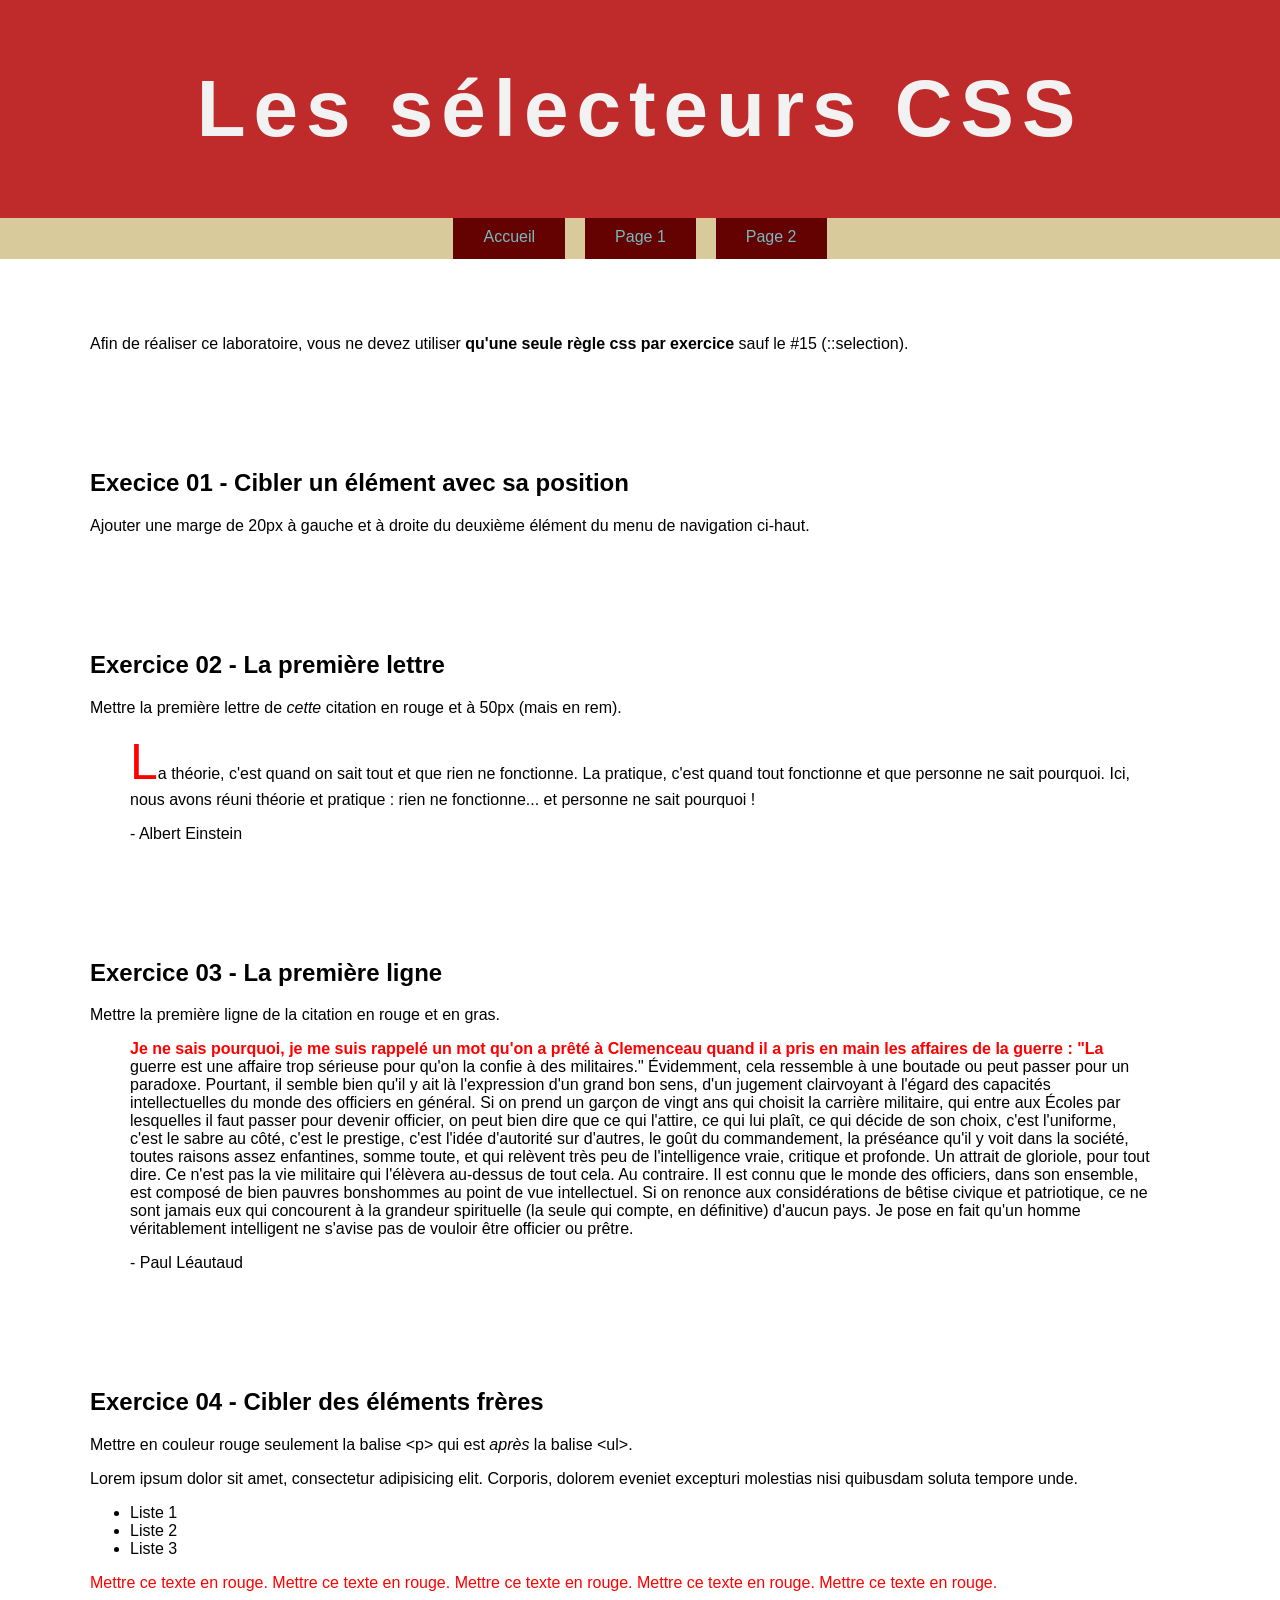
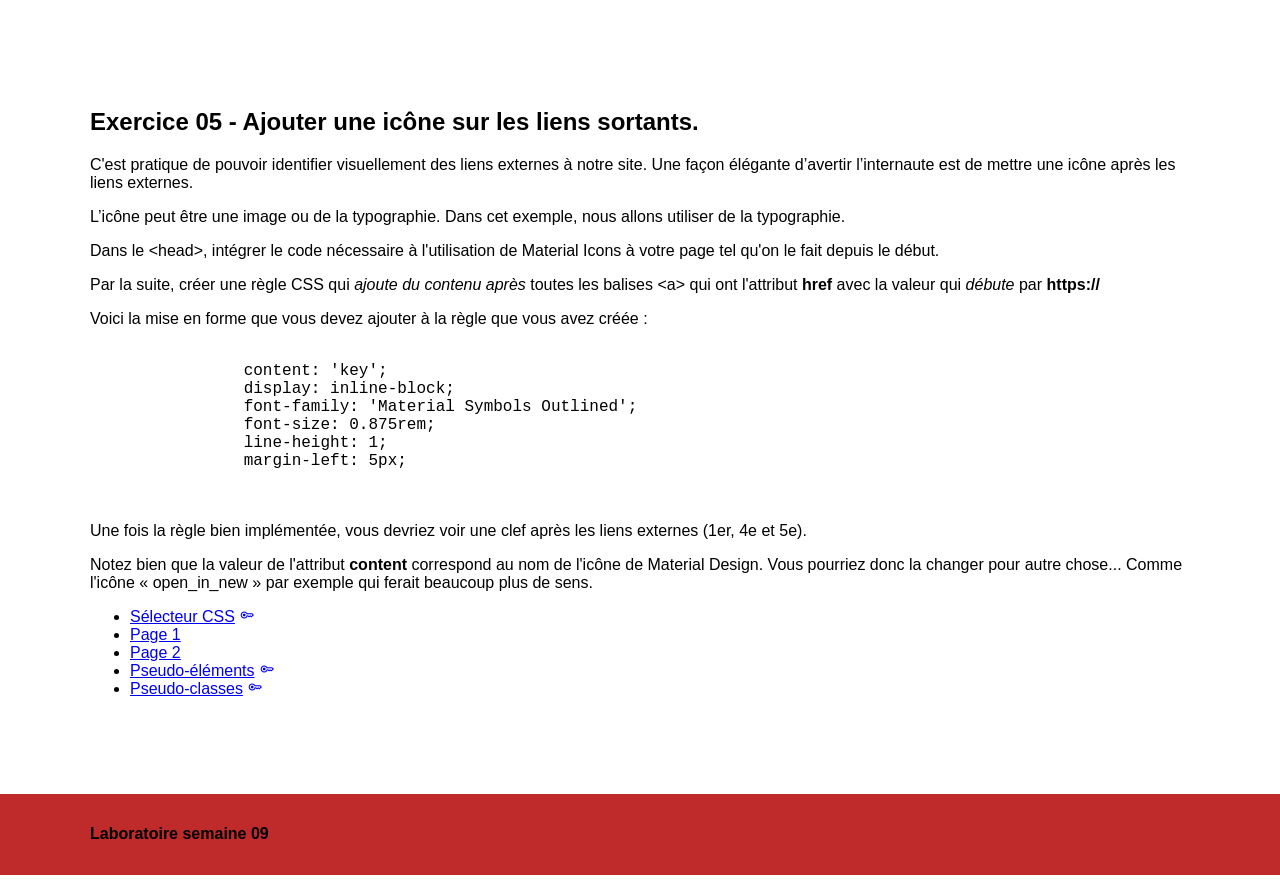
==== index.html @ f899ae37 "moitiéfinit" ====
<!doctype html>
<html lang="fr">
  <head>
    <meta charset="UTF-8" />
    <title>Les sélecteurs CSS</title>

    <link rel="stylesheet" href="css/normalize.css" />
    <link
      rel="stylesheet"
      href="https://fonts.googleapis.com/css2?family=Material+Symbols+Outlined:opsz,wght,FILL,GRAD@20..48,100..700,0..1,-50..200"
    />
    <link rel="stylesheet" href="css/styles.css" />
  </head>
  <body>
    <header>
      <div class="wrapper">
        <h1>Les sélecteurs CSS</h1>
      </div>
    </header>

    <nav>
      <div class="wrapper">
        <ul>
          <li><a href="index.html">Accueil</a></li>
          <li><a href="page1.html">Page 1</a></li>
          <li><a href="page2.html">Page 2</a></li>
        </ul>
      </div>
    </nav>

    <div class="wrapper">
      <section class="intro">
        <p>
          Afin de réaliser ce laboratoire, vous ne devez utiliser
          <strong>qu'une seule règle css par exercice</strong> sauf le #15
          (::selection).
        </p>
      </section>

      <section class="exercice01">
        <h2>Execice 01 - Cibler un élément avec sa position</h2>
        <p>
          Ajouter une marge de 20px à gauche et à droite du deuxième élément du
          menu de navigation ci-haut.
        </p>
      </section>

      <section class="exercice02">
        <h2>Exercice 02 - La première lettre</h2>
        <p>
          Mettre la première lettre de <em>cette</em> citation en rouge et à
          50px (mais en rem).
        </p>
        <blockquote>
          La théorie, c'est quand on sait tout et que rien ne fonctionne. La
          pratique, c'est quand tout fonctionne et que personne ne sait
          pourquoi. Ici, nous avons réuni théorie et pratique : rien ne
          fonctionne... et personne ne sait pourquoi !
          <p>- Albert Einstein</p>
        </blockquote>
      </section>

      <section class="exercice03">
        <h2>Exercice 03 - La première ligne</h2>
        <p>Mettre la première ligne de la citation en rouge et en gras.</p>
        <blockquote>
          Je ne sais pourquoi, je me suis rappelé un mot qu'on a prêté à
          Clemenceau quand il a pris en main les affaires de la guerre : "La
          guerre est une affaire trop sérieuse pour qu'on la confie à des
          militaires." Évidemment, cela ressemble à une boutade ou peut passer
          pour un paradoxe. Pourtant, il semble bien qu'il y ait là l'expression
          d'un grand bon sens, d'un jugement clairvoyant à l'égard des capacités
          intellectuelles du monde des officiers en général. Si on prend un
          garçon de vingt ans qui choisit la carrière militaire, qui entre aux
          Écoles par lesquelles il faut passer pour devenir officier, on peut
          bien dire que ce qui l'attire, ce qui lui plaît, ce qui décide de son
          choix, c'est l'uniforme, c'est le sabre au côté, c'est le prestige,
          c'est l'idée d'autorité sur d'autres, le goût du commandement, la
          préséance qu'il y voit dans la société, toutes raisons assez
          enfantines, somme toute, et qui relèvent très peu de l'intelligence
          vraie, critique et profonde. Un attrait de gloriole, pour tout dire.
          Ce n'est pas la vie militaire qui l'élèvera au-dessus de tout cela. Au
          contraire. Il est connu que le monde des officiers, dans son ensemble,
          est composé de bien pauvres bonshommes au point de vue intellectuel.
          Si on renonce aux considérations de bêtise civique et patriotique, ce
          ne sont jamais eux qui concourent à la grandeur spirituelle (la seule
          qui compte, en définitive) d'aucun pays. Je pose en fait qu'un homme
          véritablement intelligent ne s'avise pas de vouloir être officier ou
          prêtre.
          <p>- Paul Léautaud</p>
        </blockquote>
      </section>

      <section class="exercice04">
        <h2>Exercice 04 - Cibler des éléments frères</h2>
        <p>
          Mettre en couleur rouge seulement la balise &lt;p&gt; qui est
          <em>après</em> la balise &lt;ul&gt;.
        </p>
        <p>
          Lorem ipsum dolor sit amet, consectetur adipisicing elit. Corporis,
          dolorem eveniet excepturi molestias nisi quibusdam soluta tempore
          unde.
        </p>

        <ul>
          <li>Liste 1</li>
          <li>Liste 2</li>
          <li>Liste 3</li>
        </ul>

        <p>
          Mettre ce texte en rouge. Mettre ce texte en rouge. Mettre ce texte en
          rouge. Mettre ce texte en rouge. Mettre ce texte en rouge.
        </p>
      </section>

      <section class="exercice05">
        <h2>Exercice 05 - Ajouter une icône sur les liens sortants.</h2>

        <p>
          C'est pratique de pouvoir identifier visuellement des liens externes à
          notre site. Une façon élégante d’avertir l’internaute est de mettre
          une icône après les liens externes.
        </p>

        <p>
          L’icône peut être une image ou de la typographie. Dans cet exemple,
          nous allons utiliser de la typographie.
        </p>

        <p>
          Dans le &lt;head&gt;, intégrer le code nécessaire à l'utilisation de
          Material Icons à votre page tel qu'on le fait depuis le début.
        </p>

        <p>
          Par la suite, créer une règle CSS qui
          <em>ajoute du contenu après</em> toutes les balises &lt;a&gt; qui ont
          l'attribut <strong>href</strong> avec la valeur qui
          <em>débute</em> par <strong>https://</strong>
        </p>

        <p>
          Voici la mise en forme que vous devez ajouter à la règle que vous avez
          créée :
        </p>

        <pre>
            <code>
                content: 'key';
                display: inline-block;
                font-family: 'Material Symbols Outlined';
                font-size: 0.875rem;
                line-height: 1;
                margin-left: 5px;
            </code>
        </pre>

        <p>
          Une fois la règle bien implémentée, vous devriez voir une clef après
          les liens externes (1er, 4e et 5e).
        </p>

        <p>
          Notez bien que la valeur de l'attribut
          <strong>content</strong> correspond au nom de l'icône de Material
          Design. Vous pourriez donc la changer pour autre chose... Comme
          l'icône « open_in_new » par exemple qui ferait beaucoup plus de sens.
        </p>

        <ul>
          <li>
            <a
              href="https://developer.mozilla.org/fr/docs/Glossaire/S%C3%A9lecteur_CSS"
              >Sélecteur CSS</a
            >
          </li>
          <li>
            <a href="page1.html">Page 1</a>
          </li>
          <li>
            <a href="page2.html">Page 2</a>
          </li>
          <li>
            <a
              href="https://developer.mozilla.org/fr/docs/Web/CSS/Pseudo-%C3%A9l%C3%A9ments"
              >Pseudo-éléments</a
            >
          </li>
          <li>
            <a
              href="https://developer.mozilla.org/fr/docs/Web/CSS/Pseudo-classes"
              >Pseudo-classes</a
            >
          </li>
        </ul>
      </section>
    </div>

    <footer>
      <div class="wrapper">
        <h4>Laboratoire semaine 09</h4>
      </div>
    </footer>
  </body>
</html>
---- css/styles.css ----
/* Exercice 01 */
nav .wrapper a[href*="page1.html"] {
  margin: 0 20px 0 20px;
}
/* Exercice 02 */
.exercice02 blockquote::first-letter {
  color: red;
  font-size: 3.125rem;
}
/* Exercice 03 */
.exercice03 blockquote::first-line {
  color: red;
  font-weight: bold;
}
/* Exercice 04 */
.exercice04 ul + p {
  color: red;
}
/* Exercice 05 */
.exercice05 li [href^="https://"]::after {
  content: "key";
  display: inline-block;
  font-family: "Material Symbols Outlined";
  font-size: 0.875rem;
  line-height: 1;
  margin-left: 5px;
}
/* Exercice 06 */

/* Exercice 07 */

/* Exercice 08 */

/* Exercice 09 */

/* Exercice 10 */

/* Exercice 11 */

/* Exercice 12 */

/* Exercice 13 */

/* Exercice 14 */

/* Exercice 15 */

/* Exercice 16 */

/* Exercice 17 */

/* Exercice 18 */

/*-------------------------------------------
-
-   Ne rien modifier dans le CSS qui suit
-
-
---------------------------------------------*/

/*----------------------------------------------------------------------------
    Reset
----------------------------------------------------------------------------*/

html {
  box-sizing: border-box;
}

*,
*:before,
*:after {
  box-sizing: inherit;
}

/*------------------------------------------------------------------------------
   Base
------------------------------------------------------------------------------*/

body {
  background-color: white;
  color: black;
  font-size: 1rem;
}

ol {
  display: flex;
  flex-wrap: wrap;

  max-width: 912px;

  color: #fff;
  font:
    1em arial,
    sans-serif;

  list-style: none;

  margin: 30px auto 0;
  padding: 10px 0 10px 10px;

  border: 1px dashed #999;
  border-radius: 10px;
}

ol li {
  text-align: center;
  font-weight: bold;

  background: #666;
  padding: 1%;

  width: 80px;
  height: 32px;

  margin: 0 10px 10px 0;
}

/*------------------------------------------------------------------------------
   Mise en page
------------------------------------------------------------------------------*/

.wrapper {
  max-width: 1100px;
  margin: 0 auto;
}

/*------------------------------------------------------------------------------
   Modules
------------------------------------------------------------------------------*/

/*------------------- Navigation --------------------*/

nav {
  background-color: #d9ca9c;
  text-align: center;
}

nav ul {
  display: flex;
  justify-content: center;

  list-style: none;

  margin: 0;
  padding: 0;
}

nav li a {
  background-color: #640101;
  border-bottom: 3px solid transparent;
  color: #7ab8bf;
  display: inline-block;
  padding: 10px 30px;
  text-decoration: none;
}

/*------------------- Entête --------------------*/

header {
  background: #bf2a2a;
  padding: 63px 0;
}

header h1 {
  font:
    700 5rem "Lato",
    sans-serif;
  color: #f2f2f2;
  letter-spacing: 0.1em;
  margin: 0;
  text-align: center;
}
header h1.hide {
  display: none;
}

/*------------------- Section --------------------*/

section {
  margin-top: 60px;
}

section {
  margin-bottom: 80px;
  overflow: auto;
}

/*------------------- Pied de page --------------------*/

footer {
  background-color: #bf2a2a;
  padding: 10px 0;
}

.exercice13 img {
  width: 200px;
  height: 140px;
}
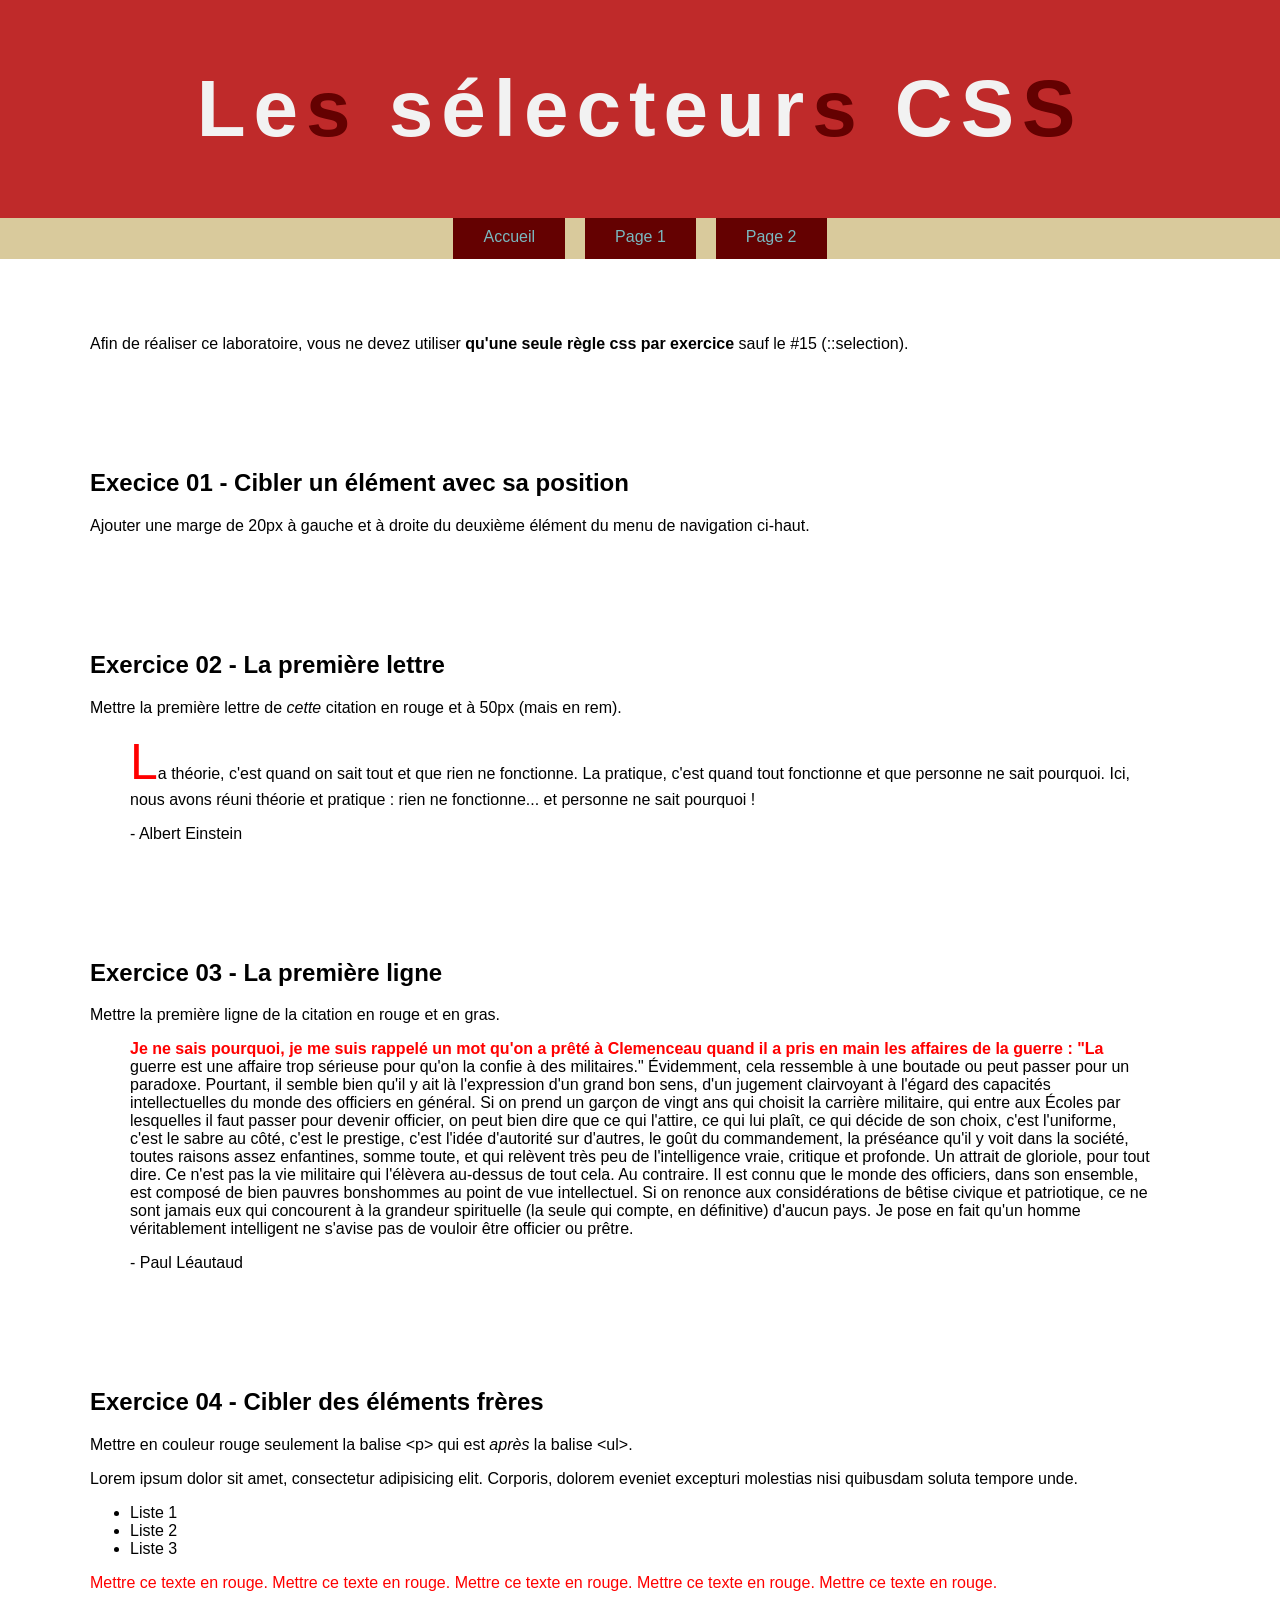
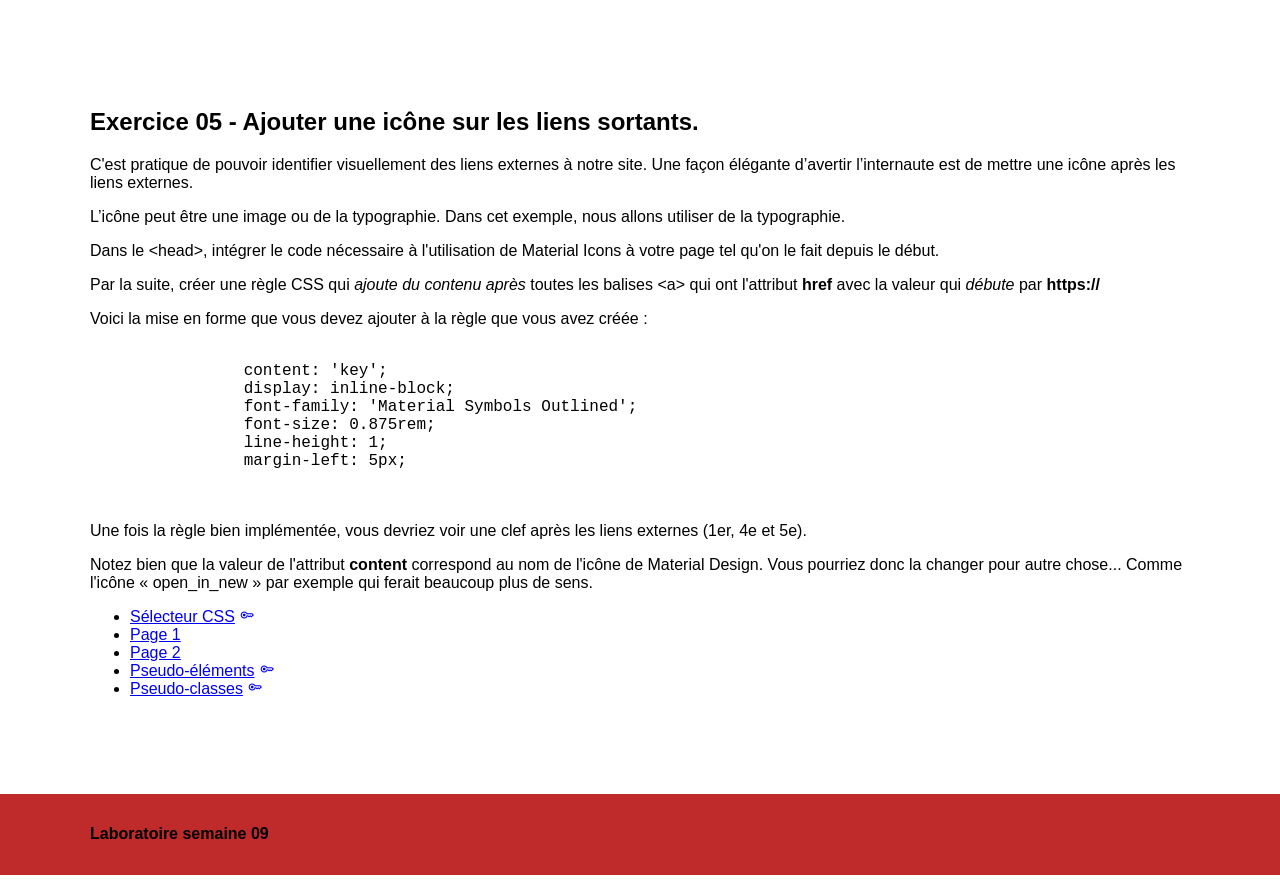
==== commit 33702cb1: "finit" ====
--- a/index.html
+++ b/index.html
@@ -10,6 +10,8 @@
       href="https://fonts.googleapis.com/css2?family=Material+Symbols+Outlined:opsz,wght,FILL,GRAD@20..48,100..700,0..1,-50..200"
     />
     <link rel="stylesheet" href="css/styles.css" />
+    <script src="js/splittext.js" defer></script>
+    <script src="js/scripts.js" defer></script>
   </head>
   <body>
     <header>
--- a/css/styles.css
+++ b/css/styles.css
@@ -26,31 +26,65 @@
   margin-left: 5px;
 }
 /* Exercice 06 */
-
+.exercice06 ol li:nth-child(even){
+  background-color: red;
+}
 /* Exercice 07 */
-
+.exercice07 ol li:nth-child(odd){
+  background-color: red;
+  }
 /* Exercice 08 */
-
+.exercice08 ol li:nth-child(3n){
+  background-color: red;
+  }
 /* Exercice 09 */
-
+.exercice09 ol li:nth-last-child(2){
+  background-color: red;
+  }
 /* Exercice 10 */
-
+.exercice10 ol li:nth-child(n + 14):nth-child(-n + 23){
+  background-color: red;
+  }
 /* Exercice 11 */
-
+.exercice11 ul{
+  border: 3px solid red;
+  }
 /* Exercice 12 */
-
+.exercice12 ul ul{
+  border: 3px solid red;
+  }
 /* Exercice 13 */
-
+.exercice13 img[src$=".jpg"] {
+  border: 3px solid red;
+}
 /* Exercice 14 */
-
+nav ul li:hover {
+   background-color: #BF2A2A;
+  border-bottom: 3px solid black;
+  color: black;
+}
 /* Exercice 15 */
-
+h2:hover{
+  background-color: black;
+  color: white;
+}
+
+p:hover{
+  background-color: grey;
+  color: white;
+}
 /* Exercice 16 */
-
+.exercice16 p:not([lang="fr"]) {
+  color: red;
+  }
 /* Exercice 17 */
-
+.exercice17 input:checked + label {
+  color: red;
+}
 /* Exercice 18 */
-
+header h1 .word .char:last-child{
+  color: #640101;
+}
 /*-------------------------------------------
 -
 -   Ne rien modifier dans le CSS qui suit
